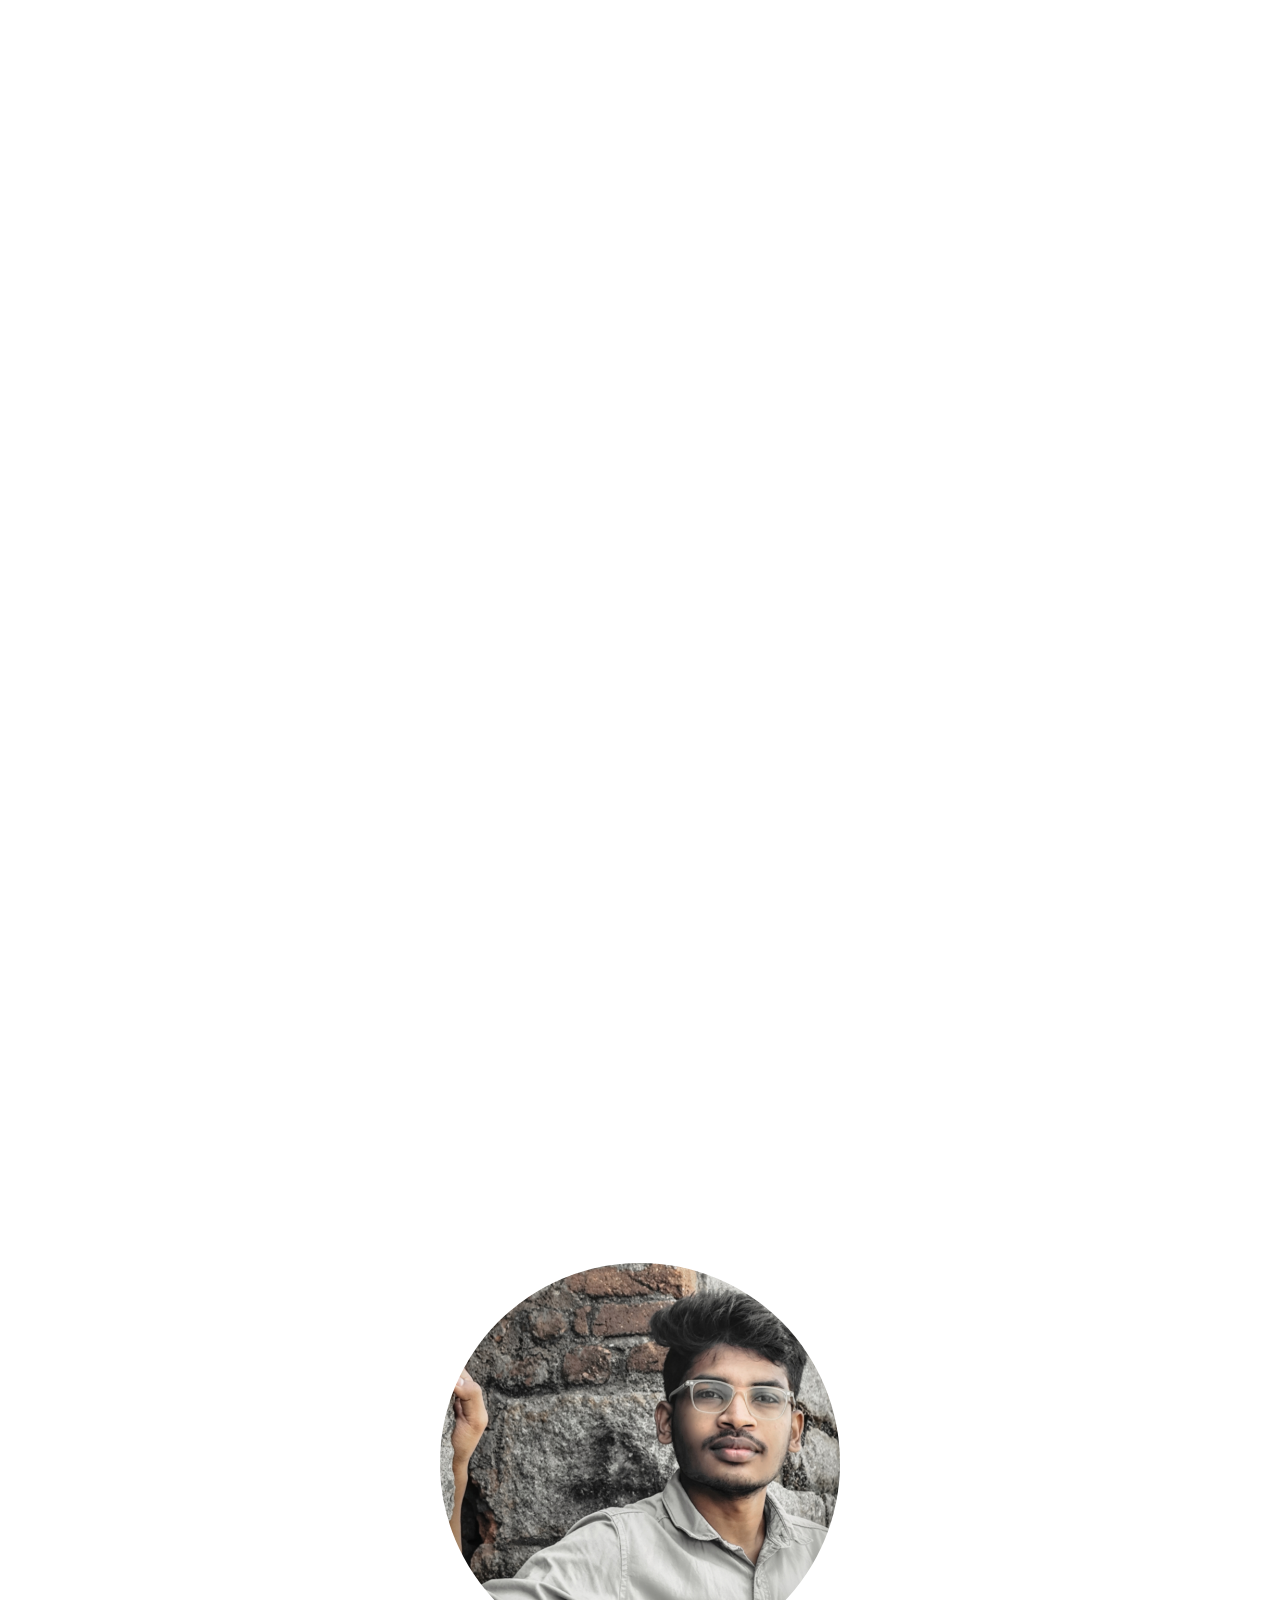
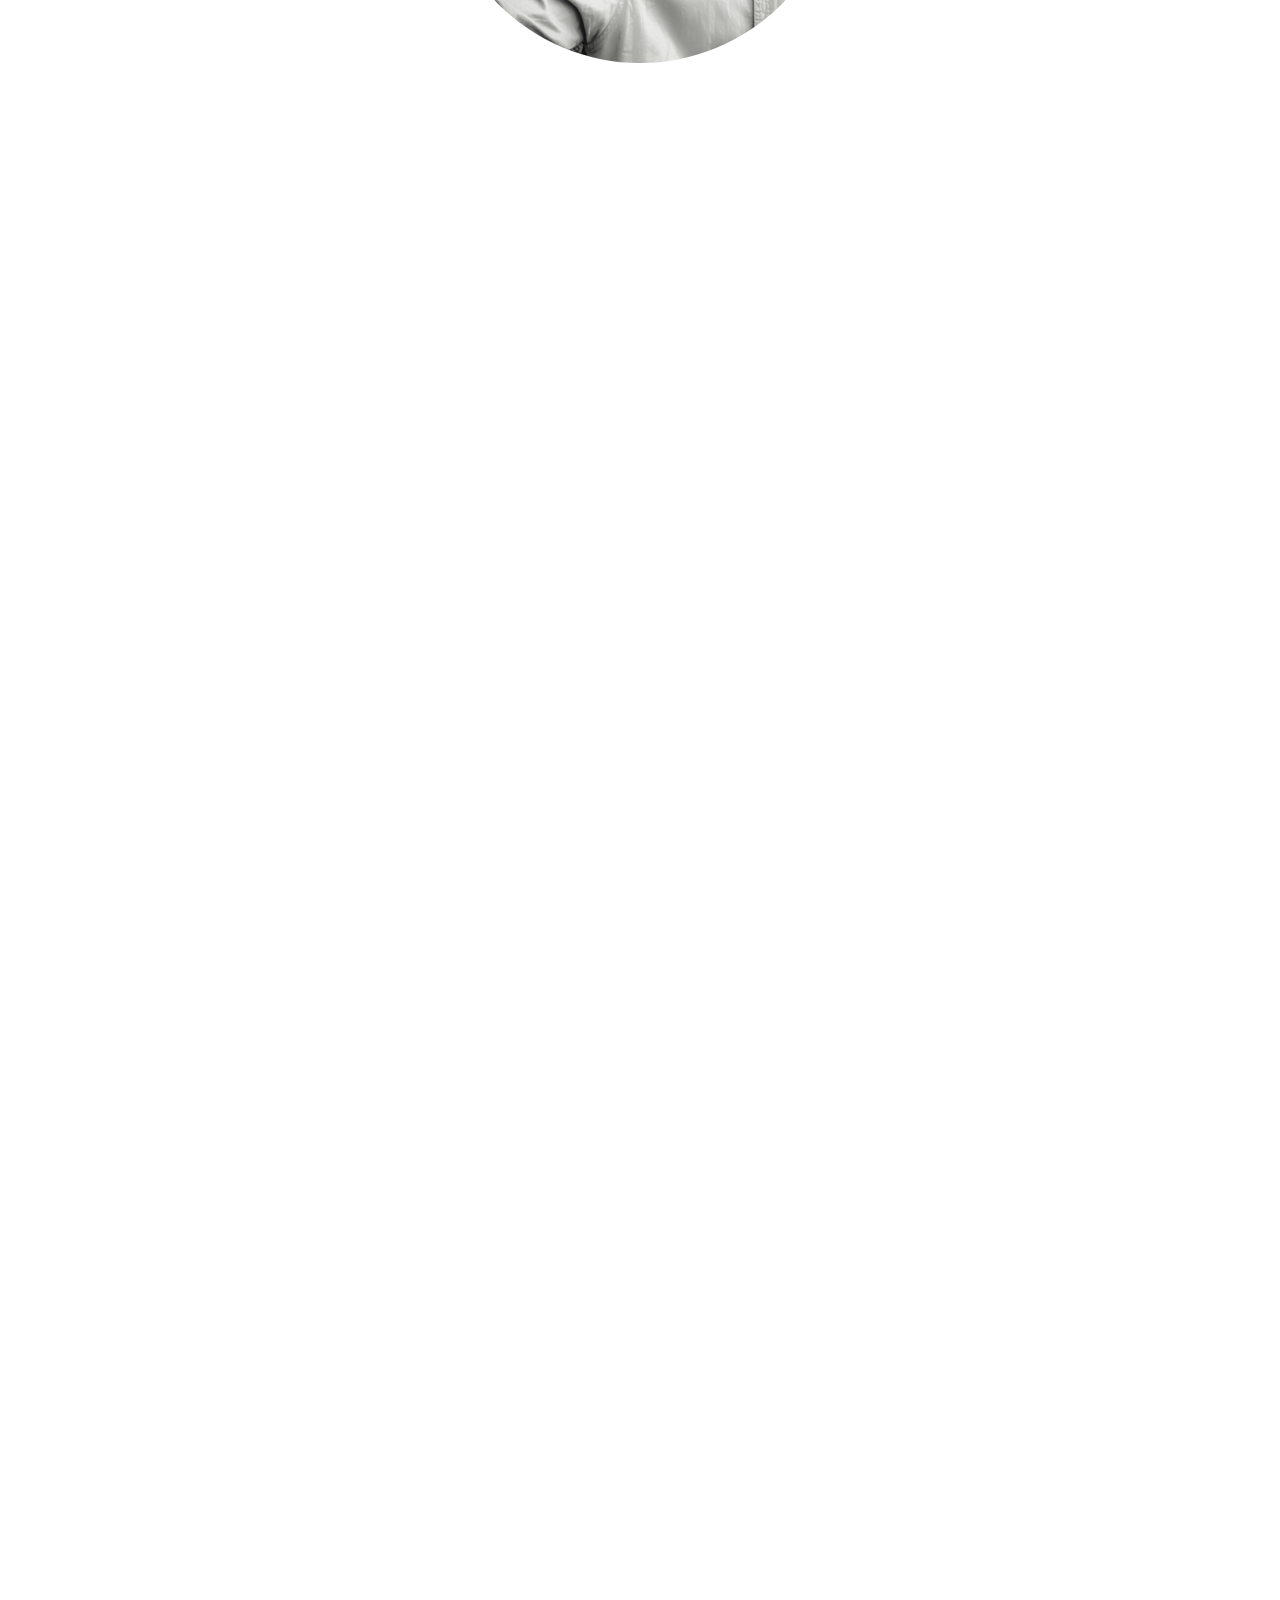
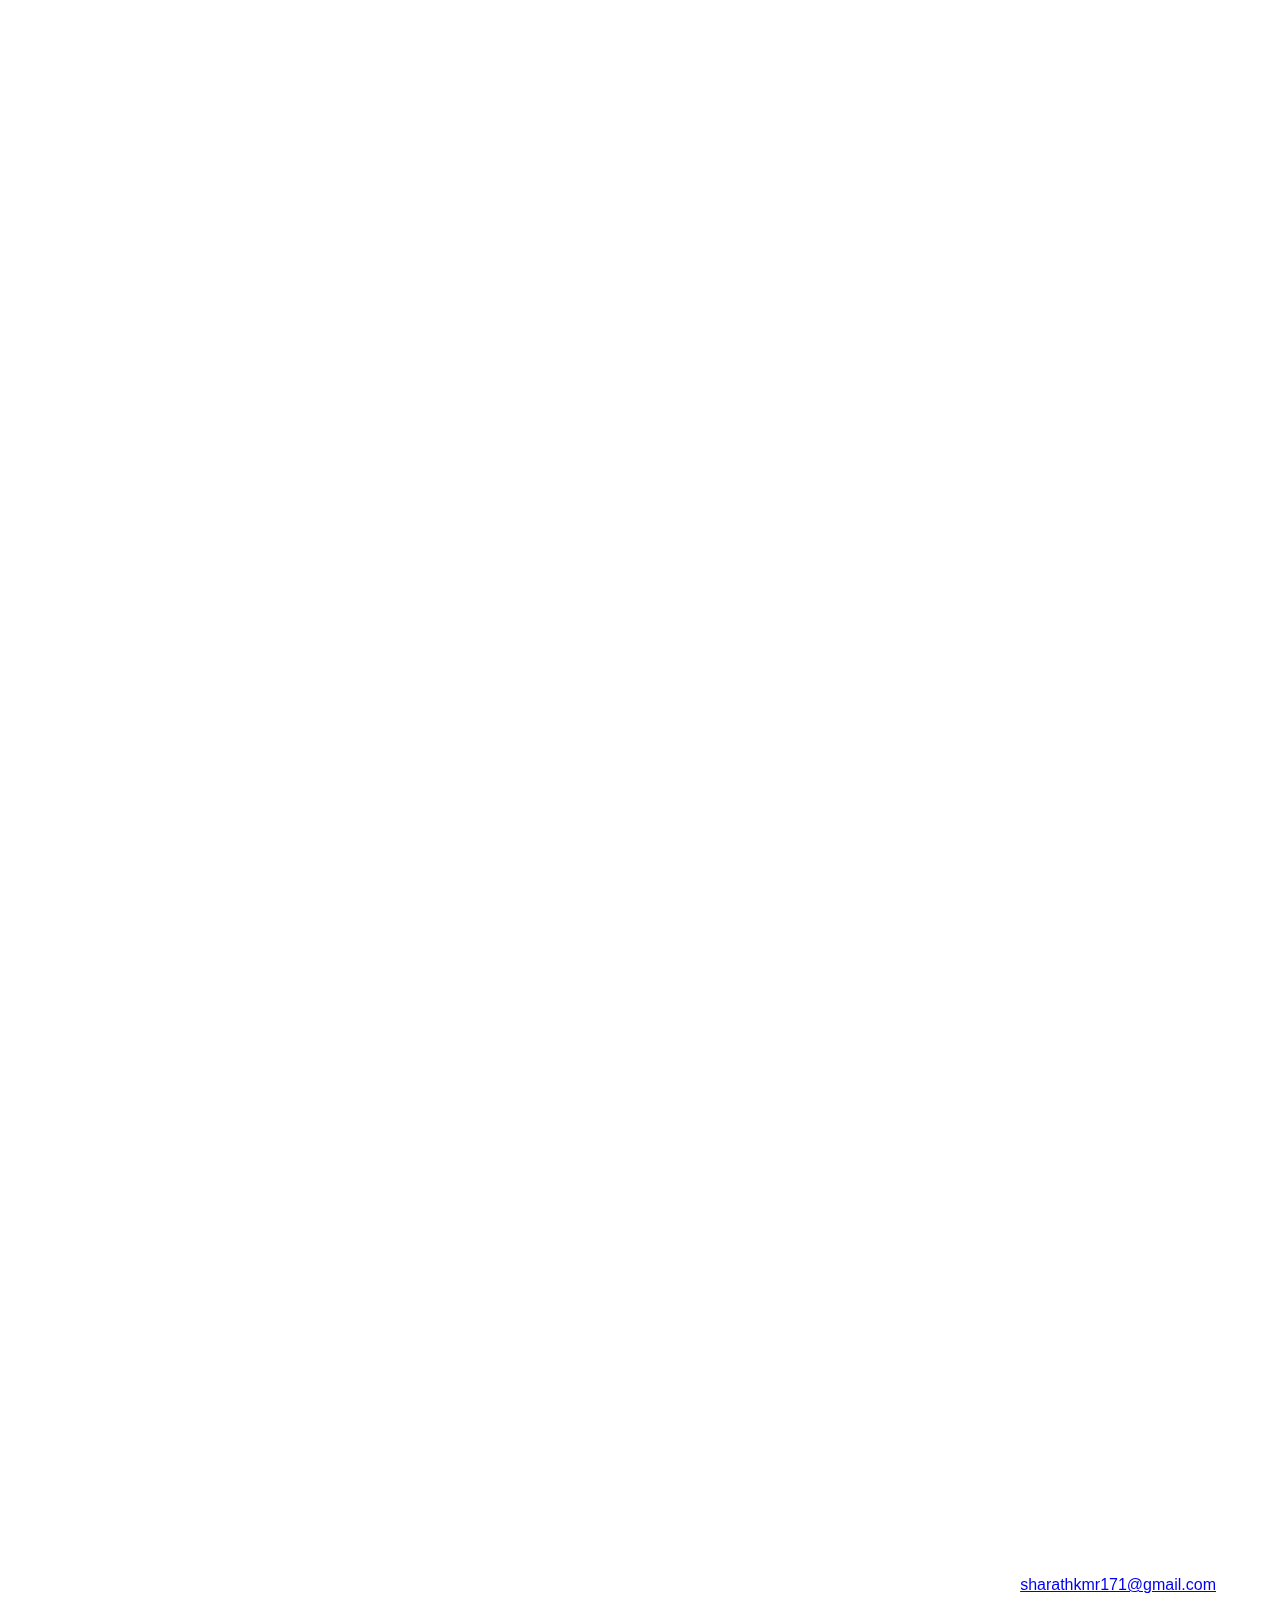
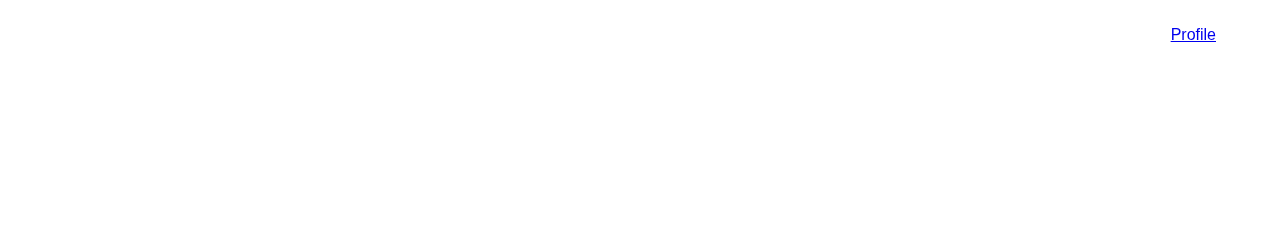
==== index.html @ c4ee40e2 "Add files via upload" ====
<!DOCTYPE html>
<html lang="en">
<head>
    <meta charset="UTF-8">
    <meta name="viewport" content="width=device-width, initial-scale=1.0">
    <title>Jalla Sharath Kumar - Portfolio</title>
    <link rel="stylesheet" href='style.css' >
    <link rel="stylesheet" href="https://cdnjs.cloudflare.com/ajax/libs/font-awesome/6.5.1/css/all.min.css">

    
</head>
<body>
    <video autoplay loop muted class="bg-video">
        <source src='earth.mov' type="video/mp4">
    </video>
    
    <div class="navbar">
        <a href="#about" data-text="About"><i class="fas fa-user"></i></a>
        <a href="#skills" data-text="Skills"><i class="fas fa-cogs"></i></a>
        <a href="#education" data-text="Education"><i class="fas fa-graduation-cap"></i></a>
        <a href="#projects" data-text="Projects"><i class="fas fa-folder"></i></a>
        <a href="#certifications" data-text="Certifications"><i class="fas fa-certificate"></i></a>
        <a href="#experience" data-text="Experience"><i class="fas fa-briefcase"></i></a>
        <a href="#contact" data-text="Contact"><i class="fas fa-phone"></i></a>
    </div>
    <script>
        document.addEventListener("DOMContentLoaded", function () {
            let navbar = document.querySelector(".navbar");
    
            // Show navbar for 2 seconds on page load
            navbar.classList.add("visible");
            setTimeout(() => {
                navbar.classList.remove("visible");
            }, 2000); // 2 seconds
    
            document.addEventListener("mousemove", function (event) {
                // Show navbar when cursor is near the top (less than 50px from top)
                if (event.clientY < 50) {
                    navbar.classList.add("visible");
                } else {
                    navbar.classList.remove("visible");
                }
            });
            
            
        });
    </script>
    
    
    
    
    
    <div class="content">
        <h1>Jalla Sharath Kumar</h1>
        <p>Driven MCA graduate with expertise in AI, ML, and Software Development.</p>
    </div>
    
    <section id="about">
        <h2>About Me</h2>
        <p>Master of Computer Applications graduate passionate about AI, ML, and emerging technologies. Proficient in Python, Django, OpenCV, and database management, with a strong foundation in problem-solving and teamwork.</p>

        

    </section>
    <section id="PROFILE">
        <img src="sharathpic.jpg" alt="Circle Image" class="circle-img">
    </section>
    
    <style>
      #PROFILE {
        display: flex;
        justify-content: center;
        align-items: center;
        text-align: center;
        height: 100vh; /* Adjust if needed */
      }
    
      .circle-img {
        width: 400px;
        height: 400px;
        border-radius: 500%;
        object-fit: cover;
      }
    </style>
    
    
    <section id="skills">
        <h2>Technical Skills</h2>
        <p><strong>Programming:</strong> Python, C++, HTML, SQL</p>
        <p><strong>Frameworks & Tools:</strong> Django, OpenCV</p>
        <p><strong>Operating Systems:</strong> Windows, macOS, Linux</p>
        <p><strong>Databases:</strong> SQL, SQLite</p>
        <p><strong>AI/ML:</strong> Machine Learning, Deep Learning, Computer Vision</p>
        <p><strong>Soft Skills:</strong> Teamwork, Communication, Problem Solving, Time Management</p>
    </section>
    
    <section id="education">
        <h2>Education</h2>
        <p><strong>MCA</strong> - A.M.C Institutions (2022 - 2024) | GPA: 7.4</p>
        <p><strong>B.Sc in Computers</strong> - Shri Gnanambica Degree College (2019 - 2022) | GPA: 8.7</p>
        <p><strong>Higher Secondary</strong> - A.P. Residential Jr College (2017 - 2019) | GPA: 9.65</p>
        <p><strong>SSC</strong> - A.P. Model School (2016 - 2017) | GPA: 8.0</p>
    </section>
    
    <section id="projects">
        <h2>Projects</h2>
        <p><strong>Color Detection using Python:</strong> Developed a system for real-time color detection in images and videos
            using Python’s OpenCV library, enabling efficient image processing and color identification.</p>
        <p><strong>Library Management System:</strong>  Created a web-based application to manage and track the borrowing and
            returning of books by students. The system streamlines library operations and improves resource management with a
            user-friendly interface.</p>
        <p><strong>Deepfake Video Detection:</strong> Built an AI-based system to identify manipulated video content using deep learning
            techniques, ensuring media integrity and preventing the spread of misinformation.</p>
    </section>
    
    <section id="certifications">
        <h2>Certifications</h2>
        <p>Python Certification - Hope Foundation (Sep 2024)</p>
        <p>Python 101 for Data Science - Cognitive Class (Jul 2024)</p>
        <p>Bioinformatics Tools - MakeIntern IIT Kharagpur (Mar 2021)</p>
        <p>DCA - MERENA Institute of Graphics (Oct 2018)</p>
        <p>SAMBAV - Shri Gnanambica Degree College (Oct 2020)</p>
    </section>
    
    <section id="experience">
        <h2>Internship Experience</h2>
        <p><strong>Study Comrade (Aug 2022 - Nov 2022):</strong> Assisted in web-based projects and educational tool development.</p>
    </section>
    
    <section id="contact">
        <h2>Contact</h2>
        <p><strong>Phone:</strong> 7032394436</p>
        <p><strong>Email:</strong> <a href="mailto:sharathkmr171@gmail.com">sharathkmr171@gmail.com</a></p>
        <p><strong>LinkedIn:</strong> <a href="https://www.linkedin.com/in/jalla-sharath-kumar-04b301215">Profile</a></p>
    </section>
</body>
</html>
---- style.css ----
/* Apply the Anurati font only to headings and name */
@font-face {
    font-family: 'Anurati';
    src: url('Anurati.otf') format('opentype');
}

/* Global styles */
body {
    margin: 0;
    padding: 0;
    overflow-x: hidden;
    font-family: Arial, sans-serif;
    color: white;
    box-sizing: border-box;
}

/* Background video */
.bg-video {
    position: fixed;
    top: 0;
    left: 0;
    width: 100vw;
    height: 100vh;
    object-fit: cover;
    z-index: -1;
}

/* Navigation bar */
.navbar {
    position: fixed;
    top: -100px;
    left: 50%;
    transform: translateX(-50%);
    display: flex;
    gap: 20px;
    z-index: 1000;
    transition: top 0.5s ease-in-out;
}

.navbar.visible {
    top: 1px;
}

.navbar a {
    color: white;
    font-size: 1em;
    text-decoration: none;
    display: flex;
    justify-content: center;
    align-items: center;
    width: 50px;
    height: 50px;
    transition: transform 0.3s, color 0.3s;
    position: relative;
}

.navbar a:hover {
    transform: scale(1.2);
    color: rgb(126, 10, 91);
}

.navbar a:hover::after {
    content: attr(data-text);
    position: absolute;
    bottom: -30px;
    background: rgba(0, 0, 0, 0.8);
    color: white;
    padding: 5px 10px;
    border-radius: 5px;
    font-size: 1.2em;
    opacity: 1;
    transition: opacity 0.3s ease-in-out;
}

/* Centered content */
.content {
    position: absolute;
    top: 35%;
    left: 50%;
    transform: translate(-50%, -50%);
    text-align: center;
    animation: fadeIn 2s ease-in-out;
    white-space: nowrap;
}

.content h1 {
    font-family: 'Anurati', sans-serif;
    font-size: 5.5em;
    text-transform: uppercase;
    margin-bottom: 20px;
    white-space: nowrap;
}

/* Sections */
section {
    display: flex;
    flex-direction: column;
    align-items: flex-end;
    padding: 180px 5%;
    min-height: auto;
}

section h2 {
    font-family: 'Anurati', sans-serif;
    font-size: 3.5em;
    text-transform: uppercase;
    align-self: flex-start;
    margin-bottom: 80px;
    border-bottom: 2px solid white;
    padding-bottom: 10px;
    letter-spacing: 6px;
}

section div {
    text-align: right;
    opacity: 0;
    animation: fadeInList 2s ease-in-out forwards;
    font-size: 2.5em;
    line-height: 2;
    width: 100%;
    margin-bottom: 80px;
    word-wrap: break-word;
}

section div ul {
    list-style-type: disc;
    padding-right: 0;
    text-align: right;
}

/* About Section */
#about {
    display: flex;
    flex-direction: column;
    align-items: center;
    text-align: center;
    padding: 280px 10%;
}

#about h2, #about div {
    text-align: center;
    align-self: center;
}

/* Responsive Design */
@media (max-width: 1024px) {
    .content h1 {
        font-size: 4em;
    }
    section {
        padding: 100px 5%;
        align-items: center;
    }
    section h2 {
        font-size: 2.5em;
        text-align: center;
        align-self: center;
    }
    section div {
        font-size: 1.8em;
        text-align: center;
    }
    .navbar {
        gap: 10px;
    }
}

@media (max-width: 768px) {
    .content h1 {
        font-size: 3em;
    }
    section h2 {
        font-size: 2em;
    }
    section div {
        font-size: 1.5em;
    }
    .navbar {
        flex-direction: row;
        gap: 8px;
    }
    .navbar a {
        width: 40px;
        height: 40px;
        font-size: 0.9em;
    }
}

@media (max-width: 480px) {
    .content h1 {
        font-size: 2.5em;
    }
    section h2 {
        font-size: 1.8em;
    }
    section div {
        font-size: 1.2em;
    }
    .navbar {
        gap: 5px;
    }
    .navbar a {
        width: 35px;
        height: 35px;
        font-size: 0.8em;
    }
}
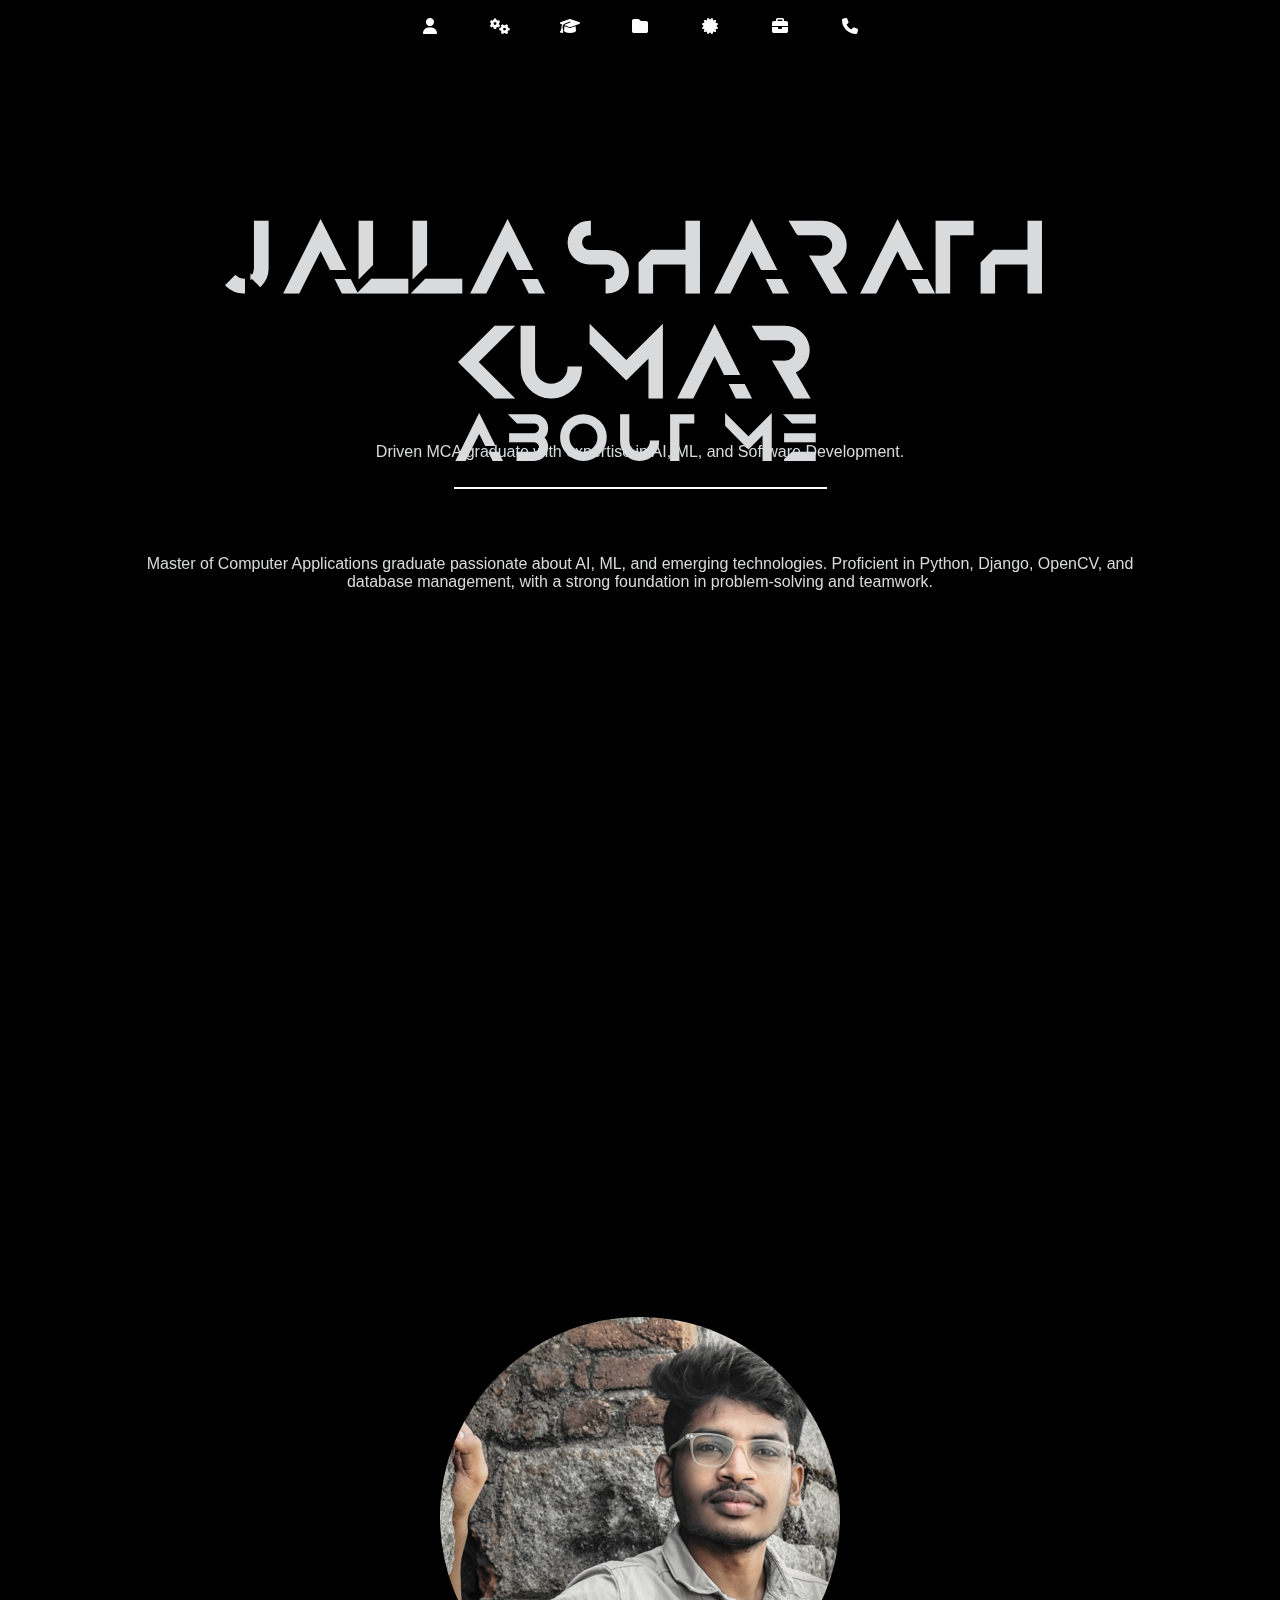
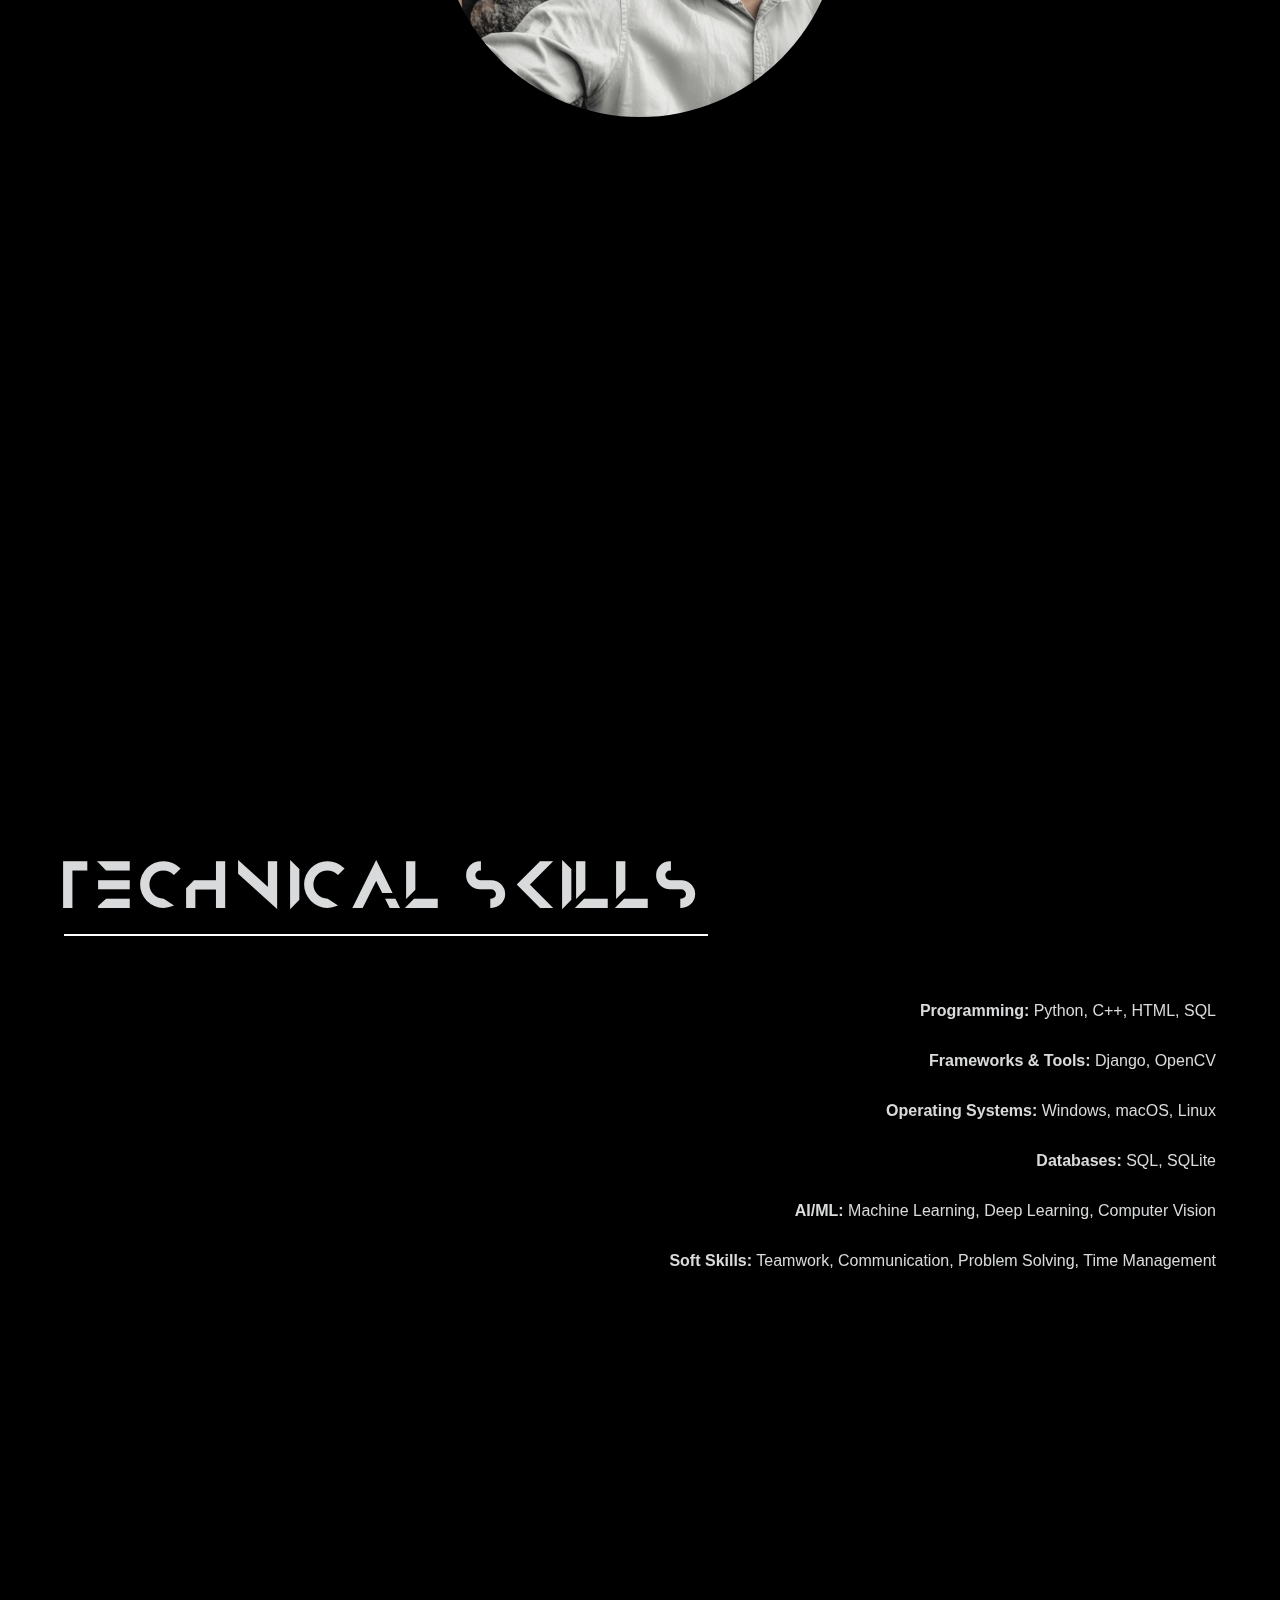
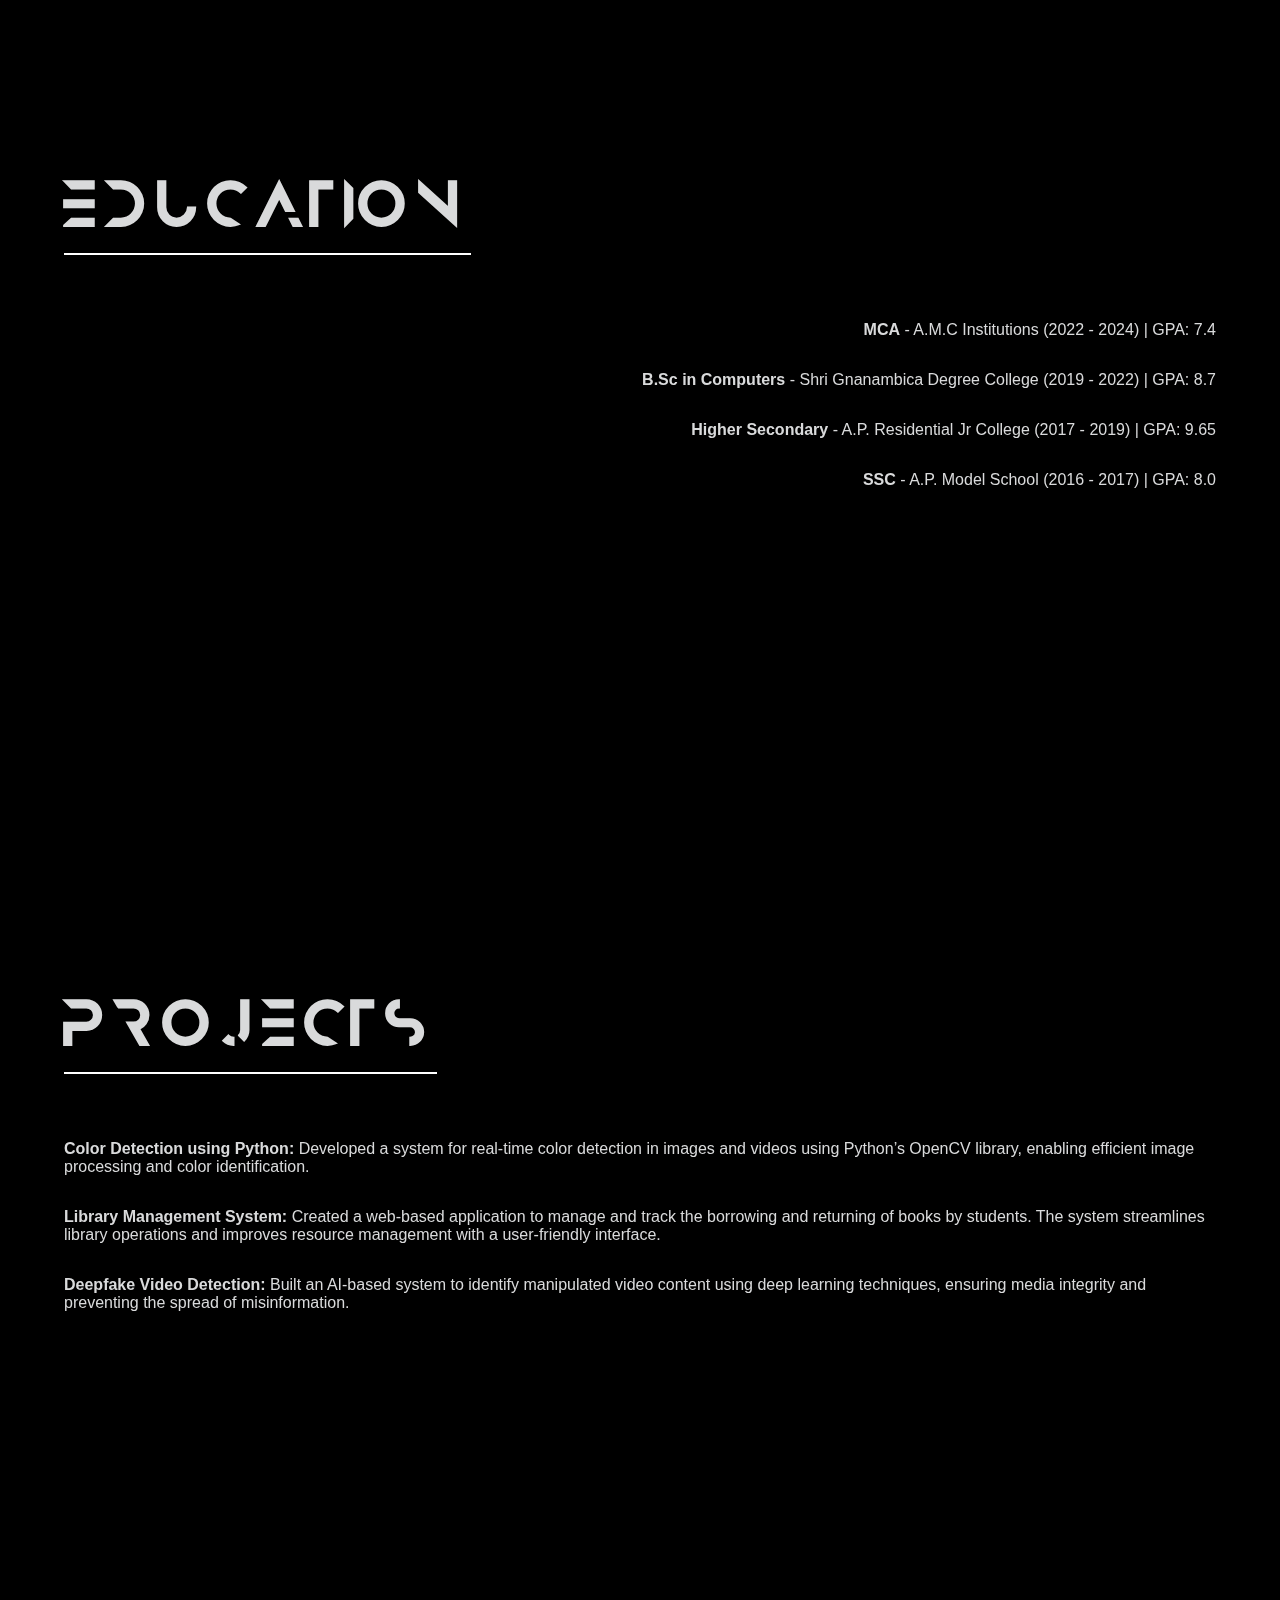
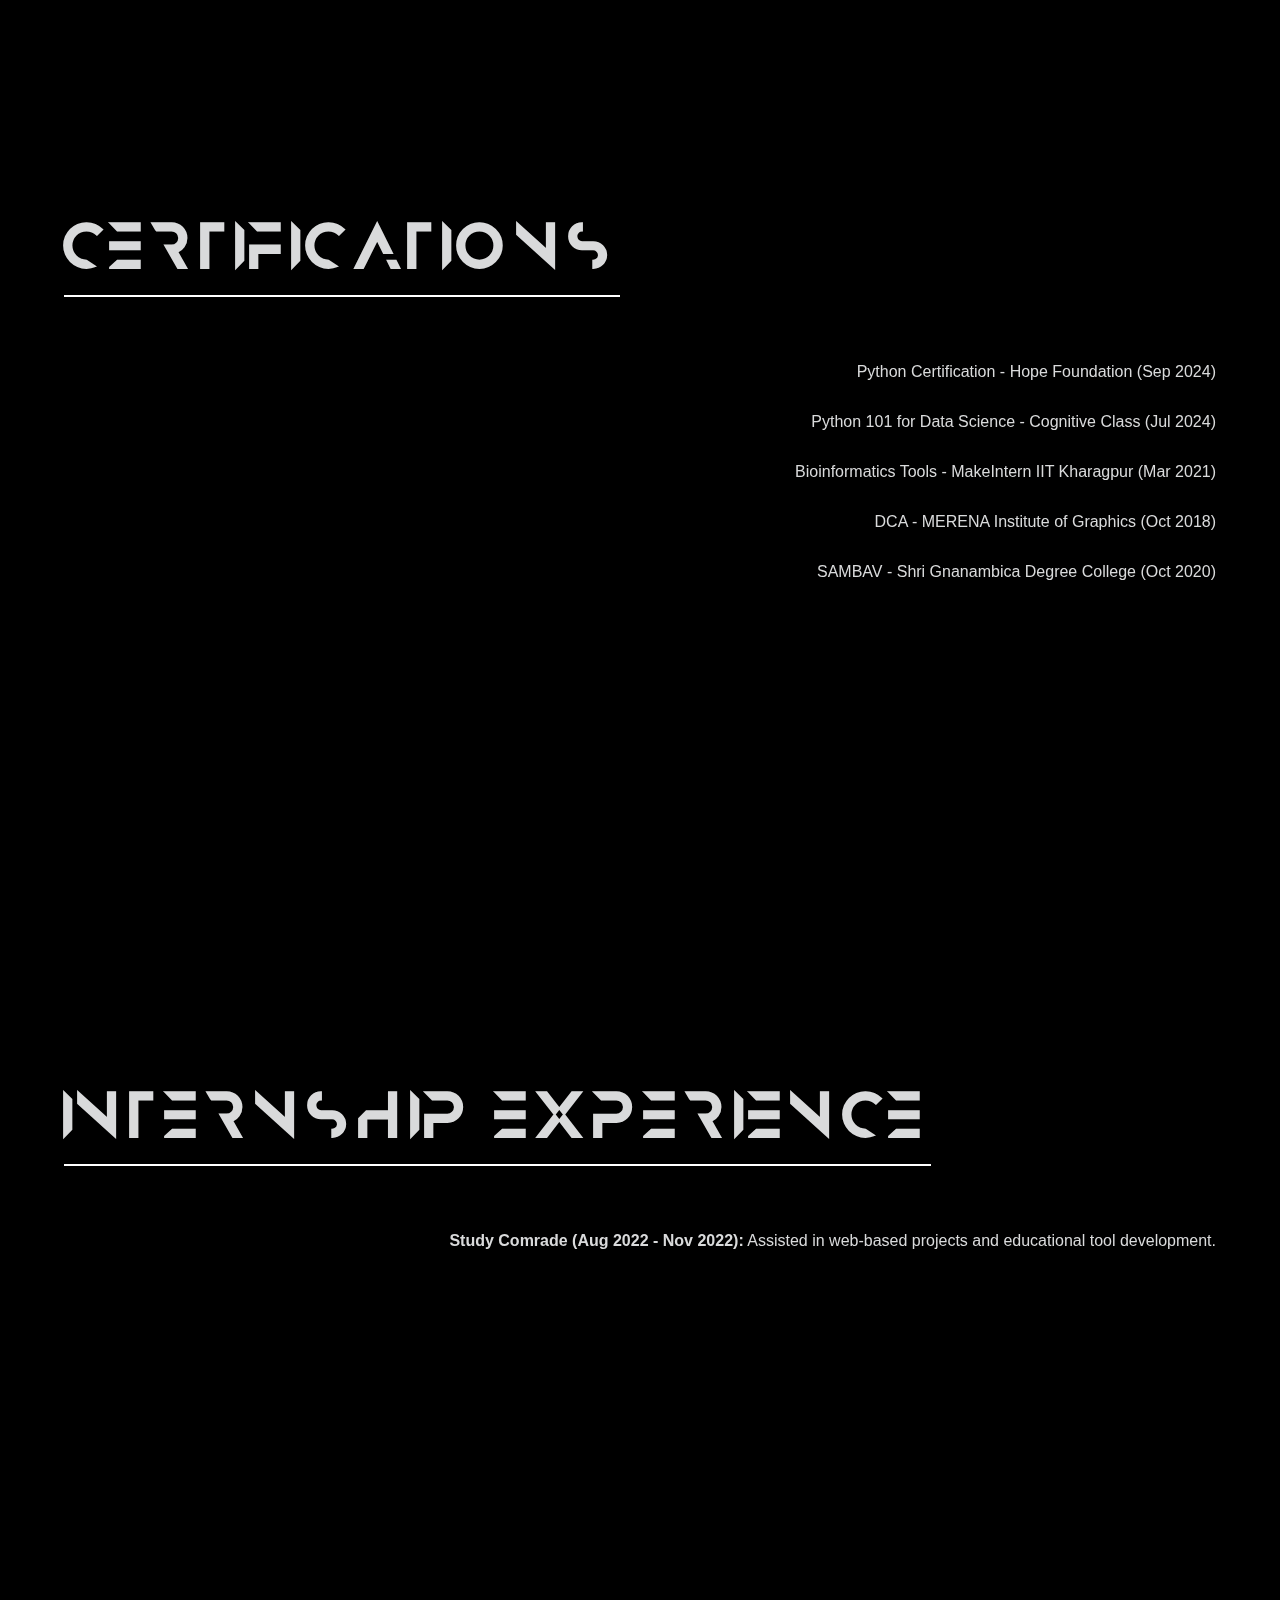
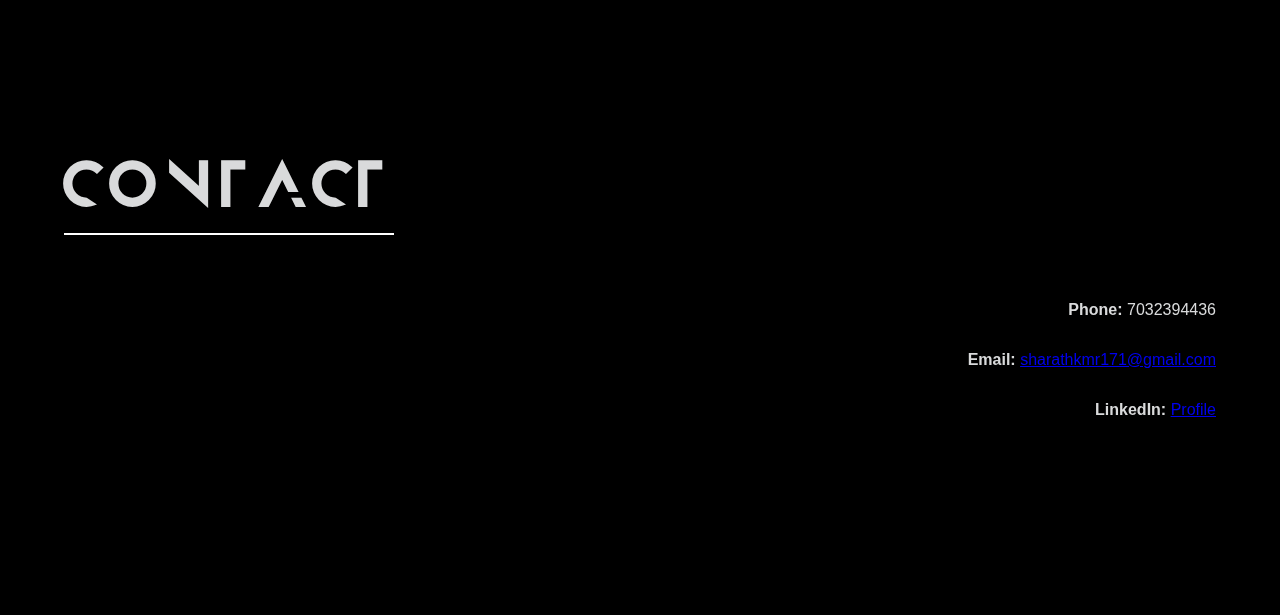
==== commit ee623b71: "Update index.html" ====
--- a/index.html
+++ b/index.html
@@ -12,7 +12,7 @@
 </head>
 <body>
     <video autoplay loop muted class="bg-video">
-        <source src='earth.mov' type="video/mp4">
+        <source src='darkmatter.mp4' type="video/mp4">
     </video>
     
     <div class="navbar">
--- a/style.css
+++ b/style.css
@@ -10,8 +10,9 @@
     padding: 0;
     overflow-x: hidden;
     font-family: Arial, sans-serif;
-    color: white;
+    color: rgb(217, 218, 219);
     box-sizing: border-box;
+    background-color: black;
 }
 
 /* Background video */
@@ -63,7 +64,8 @@
     content: attr(data-text);
     position: absolute;
     bottom: -30px;
-    background: rgba(0, 0, 0, 0.8);
+    font-family:'Times New Roman', Times, serif;
+   
     color: white;
     padding: 5px 10px;
     border-radius: 5px;
@@ -79,8 +81,10 @@
     left: 50%;
     transform: translate(-50%, -50%);
     text-align: center;
-    animation: fadeIn 2s ease-in-out;
-    white-space: nowrap;
+    /* Use the new fadeInLeft animation */
+    
+    white-space: normal;  /* Allow wrapping on smaller screens */
+    width: 90%;
 }
 
 .content h1 {
@@ -88,7 +92,6 @@
     font-size: 5.5em;
     text-transform: uppercase;
     margin-bottom: 20px;
-    white-space: nowrap;
 }
 
 /* Sections */
@@ -98,34 +101,42 @@
     align-items: flex-end;
     padding: 180px 5%;
     min-height: auto;
+    max-width: 100%;
 }
 
 section h2 {
+    
     font-family: 'Anurati', sans-serif;
     font-size: 3.5em;
     text-transform: uppercase;
     align-self: flex-start;
-    margin-bottom: 80px;
+    margin-top: 130px;
+    margin-bottom: 50px;
     border-bottom: 2px solid white;
     padding-bottom: 10px;
     letter-spacing: 6px;
-}
-
+    animation: fadeInLeft 2s ;
+}
+
+/* Apply fade in from left to section inner content */
 section div {
     text-align: right;
     opacity: 0;
-    animation: fadeInList 2s ease-in-out forwards;
+    animation: fadeInLeft 2s ease-in-out forwards;
     font-size: 2.5em;
     line-height: 2;
     width: 100%;
     margin-bottom: 80px;
     word-wrap: break-word;
-}
+    animation: fadeInLeft 2s ;
+}
+
 
 section div ul {
     list-style-type: disc;
     padding-right: 0;
     text-align: right;
+    animation: fadeInright 2s ;
 }
 
 /* About Section */
@@ -135,49 +146,53 @@
     align-items: center;
     text-align: center;
     padding: 280px 10%;
+    
 }
 
 #about h2, #about div {
     text-align: center;
     align-self: center;
+    
 }
 
 /* Responsive Design */
+
+/* For screens up to 1024px */
 @media (max-width: 1024px) {
     .content h1 {
-        font-size: 4em;
+        font-size: 4.5em;
     }
     section {
-        padding: 100px 5%;
-        align-items: center;
+        padding: 150px 5%;
+    }
+    section h2 {
+        font-size: 3em;
+        margin-bottom: 60px;
+    }
+    section div {
+        font-size: 2em;
+        margin-bottom: 60px;
+    }
+}
+
+/* For screens up to 768px */
+@media (max-width: 768px) {
+    .content {
+        top: 30%;
+    }
+    .content h1 {
+        font-size: 3.5em;
+    }
+    section {
+        padding: 120px 5%;
     }
     section h2 {
         font-size: 2.5em;
-        text-align: center;
-        align-self: center;
+        margin-bottom: 50px;
     }
     section div {
         font-size: 1.8em;
-        text-align: center;
-    }
-    .navbar {
-        gap: 10px;
-    }
-}
-
-@media (max-width: 768px) {
-    .content h1 {
-        font-size: 3em;
-    }
-    section h2 {
-        font-size: 2em;
-    }
-    section div {
-        font-size: 1.5em;
-    }
-    .navbar {
-        flex-direction: row;
-        gap: 8px;
+        margin-bottom: 50px;
     }
     .navbar a {
         width: 40px;
@@ -186,22 +201,37 @@
     }
 }
 
+/* For screens up to 480px */
 @media (max-width: 480px) {
+    .content {
+        top: 25%;
+    }
     .content h1 {
-        font-size: 2.5em;
+        font-size: 3em;
+    }
+    section {
+        padding: 80px 5%;
     }
     section h2 {
         font-size: 1.8em;
+        margin-bottom: 40px;
     }
     section div {
         font-size: 1.2em;
-    }
-    .navbar {
-        gap: 5px;
+        margin-bottom: 40px;
     }
     .navbar a {
         width: 35px;
         height: 35px;
         font-size: 0.8em;
     }
-}
+    #about {
+        padding: 150px 5%;
+    }
+}
+
+/* Animation: Fade in from left */
+@keyframes fadeInLeft {
+    from { opacity: 0; transform: translateX(-20px); }
+    to { opacity: 1; transform: translateX(0); }
+}
